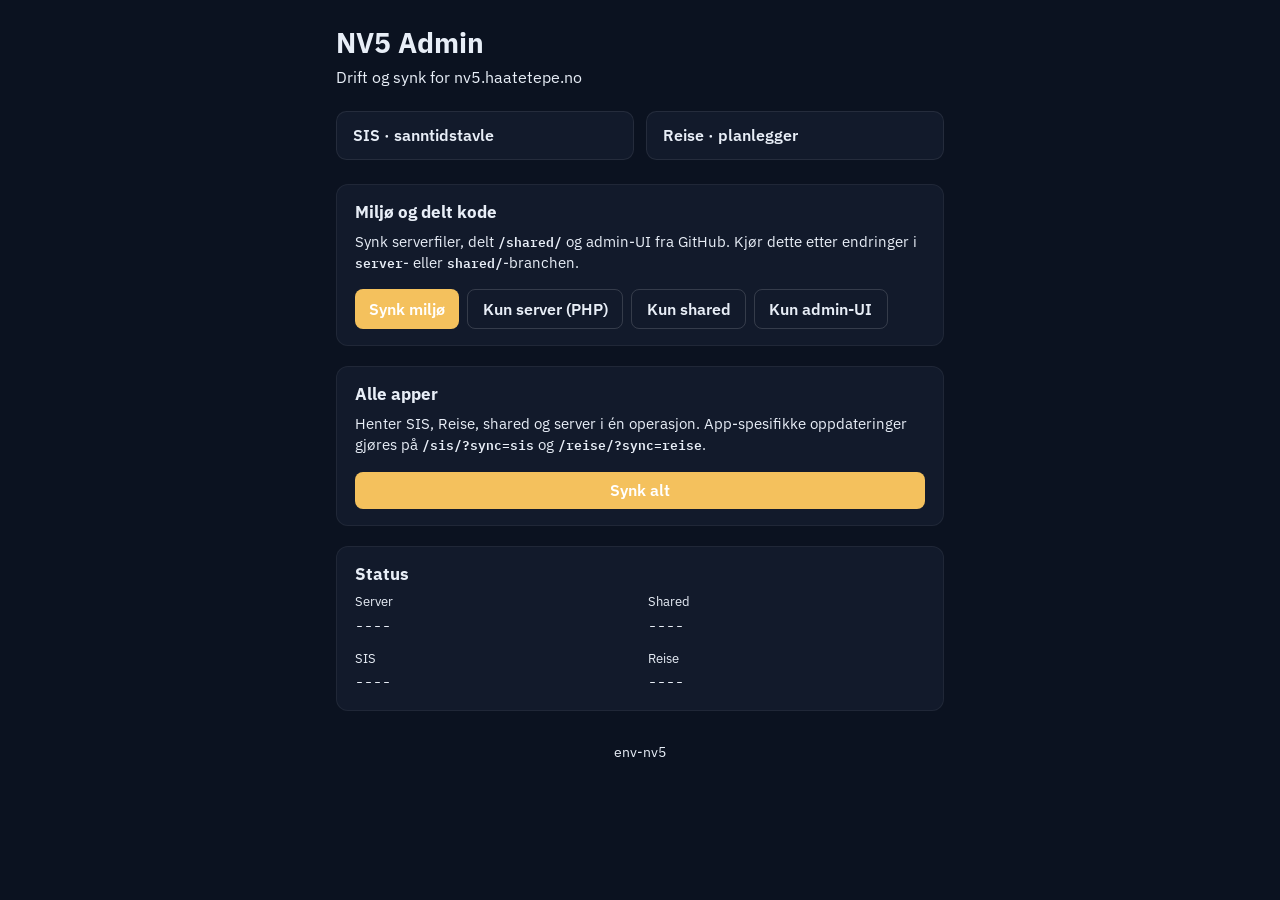
==== admin/index.html @ fa5eba67 "feat: admin UI, /shared/ URLs, and dev router - Add /admin/ drift page with sync actions for env/ser" ====
<!DOCTYPE html>
<html lang="nb">
  <head>
    <meta charset="utf-8" />
    <meta name="viewport" content="width=device-width, initial-scale=1" />
    <meta name="theme-color" content="#0b1220" />
    <title>NV5 Admin</title>
    <link rel="stylesheet" href="css/admin.css" />
  </head>
  <body>
    <div class="admin">
      <header class="admin__header">
        <h1>NV5 Admin</h1>
        <p class="admin__tagline">Drift og synk for nv5.haatetepe.no</p>
      </header>

      <nav class="admin__apps" aria-label="Apper">
        <a class="admin__app" href="/sis/">SIS · sanntidstavle</a>
        <a class="admin__app" href="/reise/">Reise · planlegger</a>
      </nav>

      <section class="admin__panel">
        <h2>Miljø og delt kode</h2>
        <p class="admin__hint">
          Synk serverfiler, delt <code>/shared/</code> og admin-UI fra GitHub. Kjør dette
          etter endringer i <code>server</code>- eller <code>shared/</code>-branchen.
        </p>
        <div class="admin__actions">
          <button type="button" class="admin__btn" data-sync="env">Synk miljø</button>
          <button type="button" class="admin__btn admin__btn--ghost" data-sync="server">
            Kun server (PHP)
          </button>
          <button type="button" class="admin__btn admin__btn--ghost" data-sync="shared">
            Kun shared
          </button>
          <button type="button" class="admin__btn admin__btn--ghost" data-sync="admin">
            Kun admin-UI
          </button>
        </div>
      </section>

      <section class="admin__panel">
        <h2>Alle apper</h2>
        <p class="admin__hint">
          Henter SIS, Reise, shared og server i én operasjon. App-spesifikke oppdateringer
          gjøres på <code>/sis/?sync=sis</code> og <code>/reise/?sync=reise</code>.
        </p>
        <button type="button" class="admin__btn admin__btn--wide" data-sync="all">
          Synk alt
        </button>
      </section>

      <section class="admin__panel admin__panel--status">
        <h2>Status</h2>
        <dl class="admin__shas">
          <div>
            <dt>Server</dt>
            <dd><code id="shaServer">----</code></dd>
          </div>
          <div>
            <dt>Shared</dt>
            <dd><code id="shaShared">----</code></dd>
          </div>
          <div>
            <dt>SIS</dt>
            <dd><code id="shaSis">----</code></dd>
          </div>
          <div>
            <dt>Reise</dt>
            <dd><code id="shaReise">----</code></dd>
          </div>
        </dl>
        <p class="admin__local" id="localHint" hidden>
          Lokal dev-server har ikke PHP-sync. Bruk GitHub etter merge, eller deploy til
          <code>nv5.haatetepe.no/admin/</code>.
        </p>
      </section>

      <footer class="admin__footer">
        <span>env-nv5</span>
      </footer>
    </div>

    <script src="js/admin.js" defer></script>
  </body>
</html>
---- admin/css/admin.css ----
@import url("/shared/css/tokens.css");

*,
*::before,
*::after {
  box-sizing: border-box;
}

body {
  margin: 0;
  min-height: 100vh;
  font-family: "IBM Plex Sans", system-ui, sans-serif;
  background: var(--bg);
  color: var(--text);
}

.admin {
  max-width: 40rem;
  margin: 0 auto;
  padding: 1.5rem 1rem 2rem;
}

.admin__header h1 {
  margin: 0;
  font-size: 1.75rem;
  font-weight: 700;
}

.admin__tagline {
  margin: 0.35rem 0 0;
  color: var(--text-muted);
}

.admin__apps {
  display: flex;
  flex-wrap: wrap;
  gap: 0.75rem;
  margin: 1.5rem 0;
}

.admin__app {
  flex: 1 1 10rem;
  padding: 0.85rem 1rem;
  border-radius: 0.65rem;
  background: var(--bg-lift);
  color: var(--text);
  text-decoration: none;
  font-weight: 600;
  border: 1px solid rgba(255, 255, 255, 0.08);
}

.admin__app:hover {
  border-color: var(--accent);
}

.admin__panel {
  margin-top: 1.25rem;
  padding: 1rem 1.1rem;
  border-radius: 0.75rem;
  background: var(--bg-lift);
  border: 1px solid rgba(255, 255, 255, 0.06);
}

.admin__panel h2 {
  margin: 0 0 0.5rem;
  font-size: 1.05rem;
}

.admin__hint {
  margin: 0 0 1rem;
  color: var(--text-muted);
  font-size: 0.92rem;
  line-height: 1.45;
}

.admin__hint code {
  font-family: "IBM Plex Mono", monospace;
  font-size: 0.85em;
}

.admin__actions {
  display: flex;
  flex-wrap: wrap;
  gap: 0.5rem;
}

.admin__btn {
  padding: 0.55rem 0.9rem;
  border: none;
  border-radius: 0.5rem;
  background: var(--accent);
  color: #fff;
  font: inherit;
  font-weight: 600;
  cursor: pointer;
}

.admin__btn--ghost {
  background: transparent;
  color: var(--text);
  border: 1px solid rgba(255, 255, 255, 0.15);
}

.admin__btn--wide {
  width: 100%;
}

.admin__btn:hover {
  filter: brightness(1.08);
}

.admin__shas {
  display: grid;
  grid-template-columns: repeat(2, minmax(0, 1fr));
  gap: 0.75rem 1rem;
  margin: 0;
}

.admin__shas dt {
  font-size: 0.8rem;
  color: var(--text-muted);
  margin-bottom: 0.15rem;
}

.admin__shas dd {
  margin: 0;
}

.admin__shas code {
  font-family: "IBM Plex Mono", monospace;
  font-size: 0.95rem;
}

.admin__local {
  margin: 1rem 0 0;
  padding: 0.75rem;
  border-radius: 0.5rem;
  background: rgba(255, 200, 80, 0.08);
  color: var(--text-muted);
  font-size: 0.9rem;
}

.admin__footer {
  margin-top: 2rem;
  text-align: center;
  color: var(--text-muted);
  font-size: 0.85rem;
}
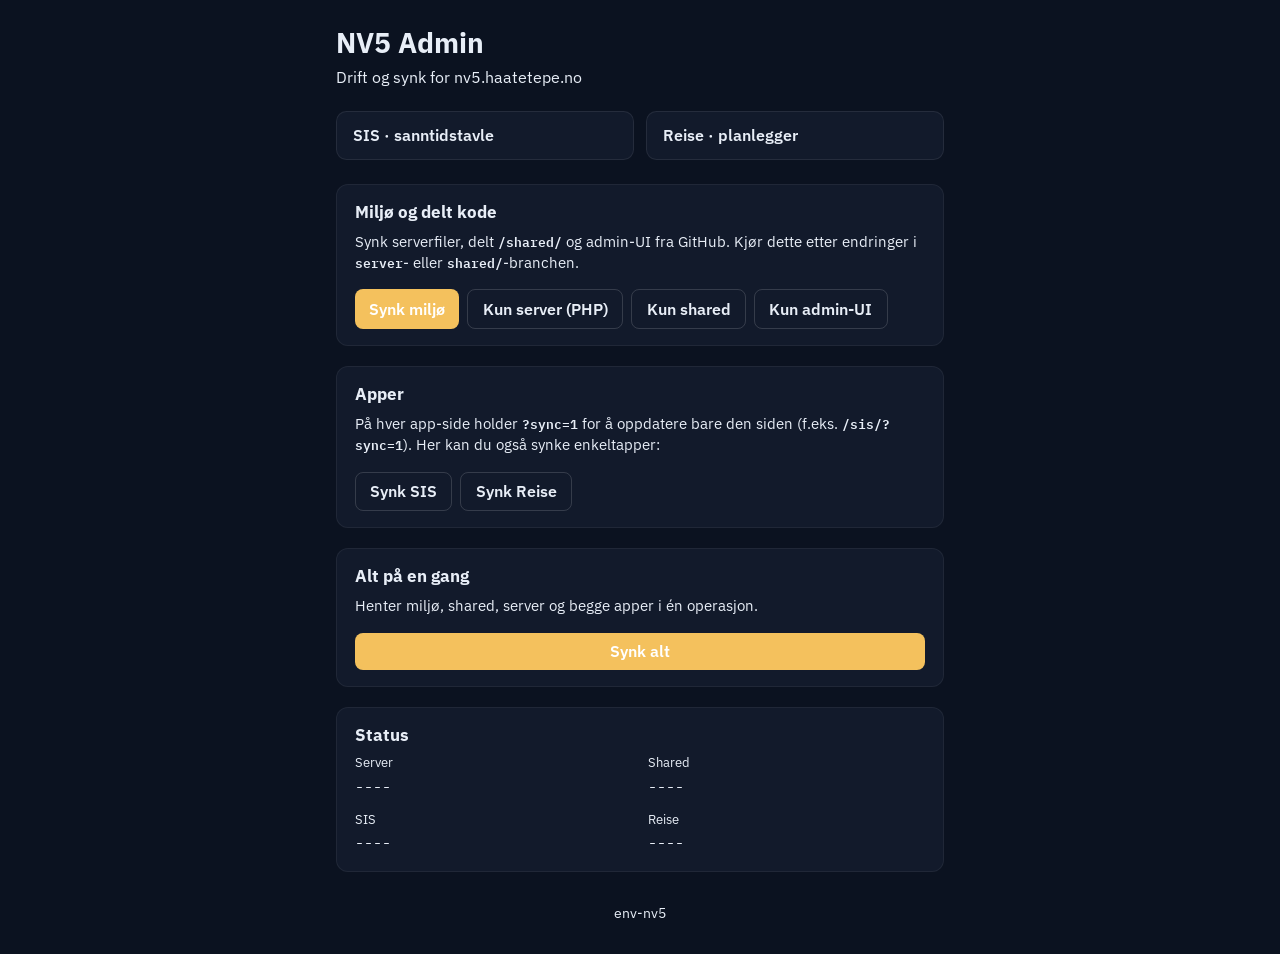
==== commit 99558896: "refactor: ?sync=1 on app pages, named params on /admin/ Co-authored-by: blepman <blepman@users.norep" ====
--- a/admin/index.html
+++ b/admin/index.html
@@ -40,10 +40,25 @@
       </section>
 
       <section class="admin__panel">
-        <h2>Alle apper</h2>
+        <h2>Apper</h2>
         <p class="admin__hint">
-          Henter SIS, Reise, shared og server i én operasjon. App-spesifikke oppdateringer
-          gjøres på <code>/sis/?sync=sis</code> og <code>/reise/?sync=reise</code>.
+          På hver app-side holder <code>?sync=1</code> for å oppdatere bare den siden
+          (f.eks. <code>/sis/?sync=1</code>). Her kan du også synke enkeltapper:
+        </p>
+        <div class="admin__actions">
+          <button type="button" class="admin__btn admin__btn--ghost" data-sync="sis">
+            Synk SIS
+          </button>
+          <button type="button" class="admin__btn admin__btn--ghost" data-sync="reise">
+            Synk Reise
+          </button>
+        </div>
+      </section>
+
+      <section class="admin__panel">
+        <h2>Alt på en gang</h2>
+        <p class="admin__hint">
+          Henter miljø, shared, server og begge apper i én operasjon.
         </p>
         <button type="button" class="admin__btn admin__btn--wide" data-sync="all">
           Synk alt
